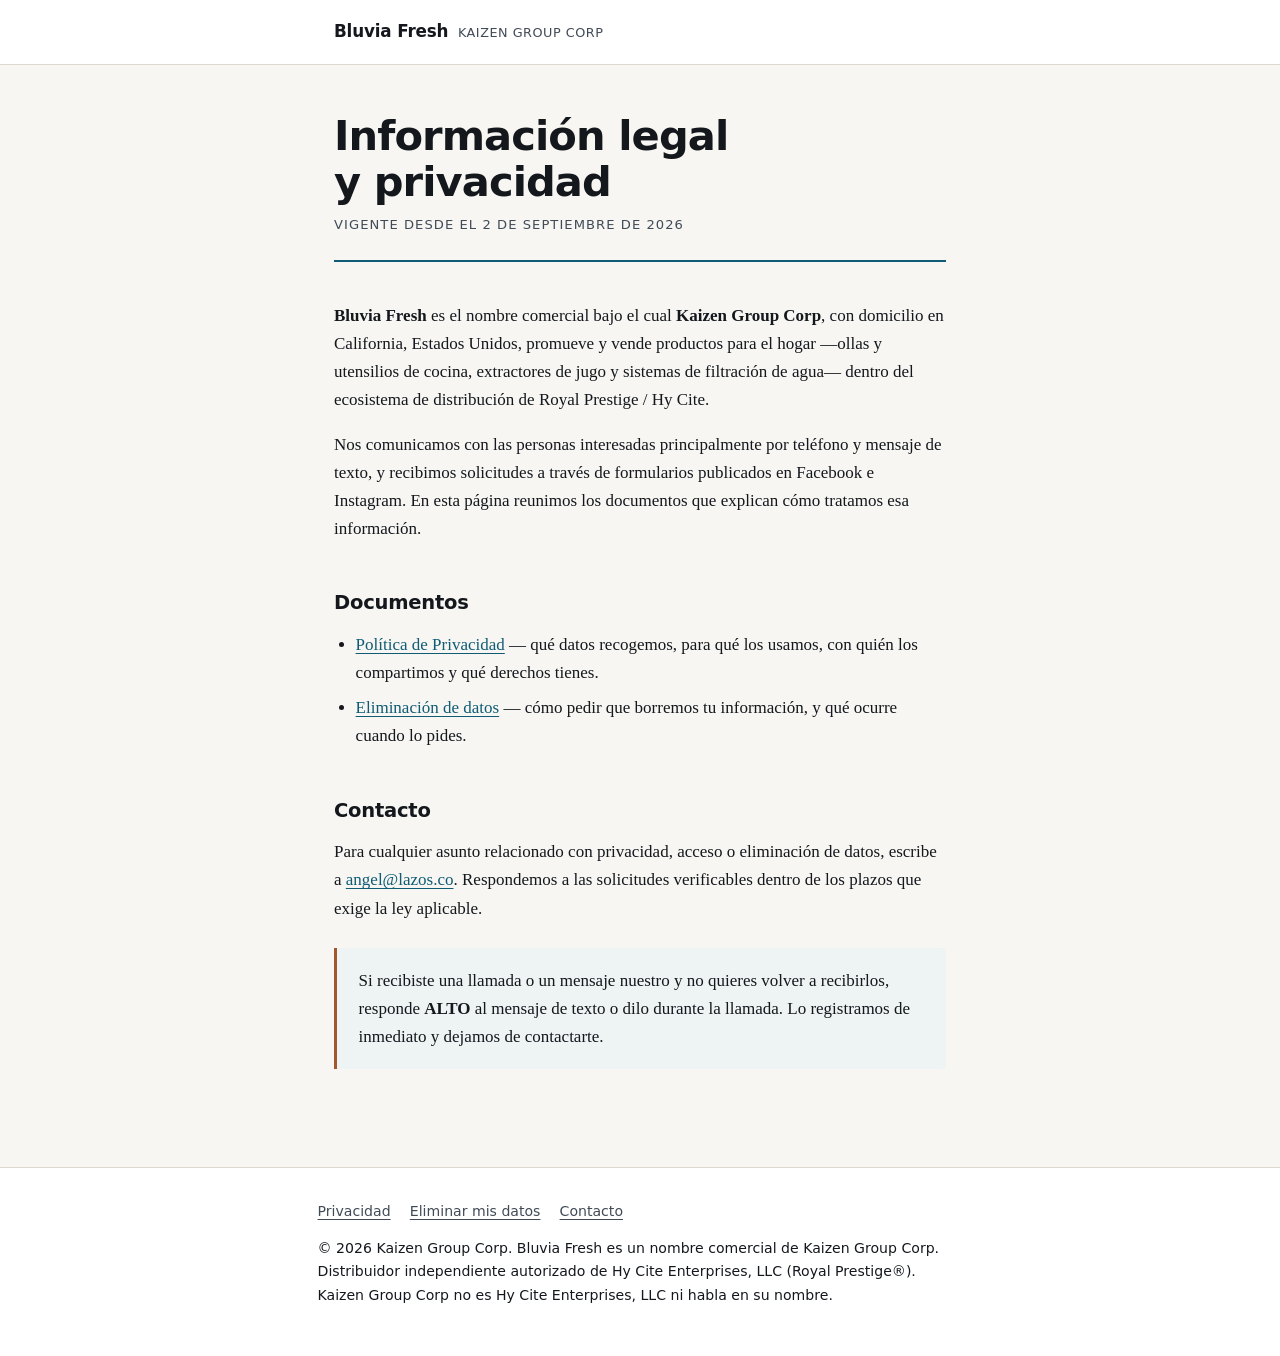
==== index.html @ fa754b14 "Sitio legal de Bluvia Fresh: privacidad, eliminacion de datos y bases del sorteo Publica los documen" ====
<!doctype html>
<html lang="es">
<head>
<meta charset="utf-8">
<meta name="viewport" content="width=device-width, initial-scale=1">
<title>Bluvia Fresh — Información legal</title>
<meta name="description" content="Documentos legales y de privacidad de Bluvia Fresh, operado por Kaizen Group Corp.">
<link rel="stylesheet" href="estilo.css">
</head>
<body>
<header class="cinta">
  <div class="caja">
    <a class="marca" href="./">Bluvia Fresh <span>Kaizen Group Corp</span></a>
  </div>
</header>

<main class="caja">
  <h1>Información legal y privacidad</h1>
  <p class="vigencia">Vigente desde el 2 de septiembre de 2026</p>

  <p><strong>Bluvia Fresh</strong> es el nombre comercial bajo el cual <strong>Kaizen Group Corp</strong>,
  con domicilio en California, Estados Unidos, promueve y vende productos para el hogar —ollas y
  utensilios de cocina, extractores de jugo y sistemas de filtración de agua— dentro del ecosistema
  de distribución de Royal Prestige / Hy Cite.</p>

  <p>Nos comunicamos con las personas interesadas principalmente por teléfono y mensaje de texto,
  y recibimos solicitudes a través de formularios publicados en Facebook e Instagram. En esta
  página reunimos los documentos que explican cómo tratamos esa información.</p>

  <h2>Documentos</h2>
  <ul>
    <li><a href="privacidad.html">Política de Privacidad</a> — qué datos recogemos, para qué los
    usamos, con quién los compartimos y qué derechos tienes.</li>
    <li><a href="eliminar-datos.html">Eliminación de datos</a> — cómo pedir que borremos tu
    información, y qué ocurre cuando lo pides.</li>
  </ul>

  <h2>Contacto</h2>
  <p>Para cualquier asunto relacionado con privacidad, acceso o eliminación de datos, escribe a
  <a href="mailto:angel@lazos.co">angel@lazos.co</a>. Respondemos a las solicitudes verificables
  dentro de los plazos que exige la ley aplicable.</p>

  <div class="destacado">
    <p>Si recibiste una llamada o un mensaje nuestro y no quieres volver a recibirlos, responde
    <strong>ALTO</strong> al mensaje de texto o dilo durante la llamada. Lo registramos de inmediato
    y dejamos de contactarte.</p>
  </div>
</main>

<footer>
  <div class="caja">
    <div class="enlaces-pie">
      <a href="privacidad.html">Privacidad</a>
      <a href="eliminar-datos.html">Eliminar mis datos</a>
      <a href="mailto:angel@lazos.co">Contacto</a>
    </div>
    <p>© 2026 Kaizen Group Corp. Bluvia Fresh es un nombre comercial de Kaizen Group Corp.
    Distribuidor independiente autorizado de Hy Cite Enterprises, LLC (Royal Prestige®).
    Kaizen Group Corp no es Hy Cite Enterprises, LLC ni habla en su nombre.</p>
  </div>
</footer>
</body>
</html>
---- estilo.css ----
/* Bluvia Fresh — hoja de estilo del sitio legal.
   Paleta tomada del producto: acero de la olla, cobre del asa, azul del agua filtrada. */
:root {
  --tinta:      #14181d;
  --tinta-sueve:#414b57;
  --papel:      #f7f6f3;
  --superficie: #ffffff;
  --linea:      #dcd8d0;
  --acento:     #0f5c74;  /* azul agua */
  --acento-2:   #a2582c;  /* cobre */
  --realce:     #eef3f4;
}
@media (prefers-color-scheme: dark) {
  :root:not([data-theme="light"]) {
    --tinta:      #eceff2;
    --tinta-sueve:#a3adb9;
    --papel:      #15181b;
    --superficie: #1c2024;
    --linea:      #2f353b;
    --acento:     #6fc3d8;
    --acento-2:   #e0996a;
    --realce:     #202a2e;
  }
}
:root[data-theme="dark"] {
  --tinta:#eceff2; --tinta-sueve:#a3adb9; --papel:#15181b; --superficie:#1c2024;
  --linea:#2f353b; --acento:#6fc3d8; --acento-2:#e0996a; --realce:#202a2e;
}

* { box-sizing: border-box; }
body {
  margin: 0;
  background: var(--papel);
  color: var(--tinta);
  font: 400 17px/1.65 ui-serif, Georgia, "Times New Roman", serif;
  -webkit-text-size-adjust: 100%;
}
.cinta {
  background: var(--superficie);
  border-bottom: 1px solid var(--linea);
  padding: 18px 0;
}
.caja { width: min(72ch, calc(100% - 2.5rem)); margin-inline: auto; }
.marca {
  display: flex; align-items: baseline; gap: .6rem;
  font-family: ui-sans-serif, system-ui, -apple-system, "Segoe UI", sans-serif;
  font-weight: 700; font-size: 1.05rem; letter-spacing: -.01em;
  color: var(--tinta); text-decoration: none;
}
.marca span { font-weight: 400; font-size: .8rem; color: var(--tinta-sueve); letter-spacing: .04em; text-transform: uppercase; }
main { padding: 3rem 0 4.5rem; }
h1 {
  font-family: ui-sans-serif, system-ui, sans-serif;
  font-size: clamp(1.85rem, 1.2rem + 2.2vw, 2.6rem);
  line-height: 1.12; letter-spacing: -.022em; text-wrap: balance; margin: 0 0 .5rem;
}
.vigencia {
  font-family: ui-sans-serif, system-ui, sans-serif; font-size: .82rem;
  color: var(--tinta-sueve); text-transform: uppercase; letter-spacing: .08em;
  margin: 0 0 2.5rem; padding-bottom: 1.5rem; border-bottom: 2px solid var(--acento);
}
h2 {
  font-family: ui-sans-serif, system-ui, sans-serif;
  font-size: 1.22rem; letter-spacing: -.012em; margin: 2.8rem 0 .7rem; text-wrap: balance;
}
h3 { font-family: ui-sans-serif, system-ui, sans-serif; font-size: 1.02rem; margin: 1.8rem 0 .5rem; }
p, li { color: var(--tinta); }
p { margin: 0 0 1.05rem; }
ul, ol { margin: 0 0 1.15rem; padding-left: 1.35rem; }
li { margin-bottom: .45rem; }
a { color: var(--acento); text-underline-offset: .18em; }
strong { font-weight: 700; }
hr { border: 0; border-top: 1px solid var(--linea); margin: 2.5rem 0; }
blockquote, .destacado {
  margin: 1.6rem 0; padding: 1.15rem 1.35rem;
  background: var(--realce); border-left: 3px solid var(--acento-2);
  border-radius: 0 4px 4px 0;
}
.destacado p:last-child, blockquote p:last-child { margin-bottom: 0; }
table { width: 100%; border-collapse: collapse; margin: 1.5rem 0; font-size: .94rem; }
th, td { text-align: left; padding: .65rem .8rem; border-bottom: 1px solid var(--linea); vertical-align: top; }
th { font-family: ui-sans-serif, system-ui, sans-serif; font-size: .8rem; text-transform: uppercase; letter-spacing: .06em; color: var(--tinta-sueve); }
.tabla-scroll { overflow-x: auto; }
code { font-size: .92em; background: var(--realce); padding: .12em .35em; border-radius: 3px; }
footer {
  border-top: 1px solid var(--linea); background: var(--superficie);
  padding: 2rem 0; font-family: ui-sans-serif, system-ui, sans-serif; font-size: .88rem;
  color: var(--tinta-sueve);
}
footer a { color: var(--tinta-sueve); }
.enlaces-pie { display: flex; flex-wrap: wrap; gap: 1.2rem; margin-bottom: .9rem; }
a:focus-visible, :focus-visible { outline: 2px solid var(--acento); outline-offset: 3px; border-radius: 2px; }
@media (prefers-reduced-motion: reduce) { * { animation: none !important; transition: none !important; } }
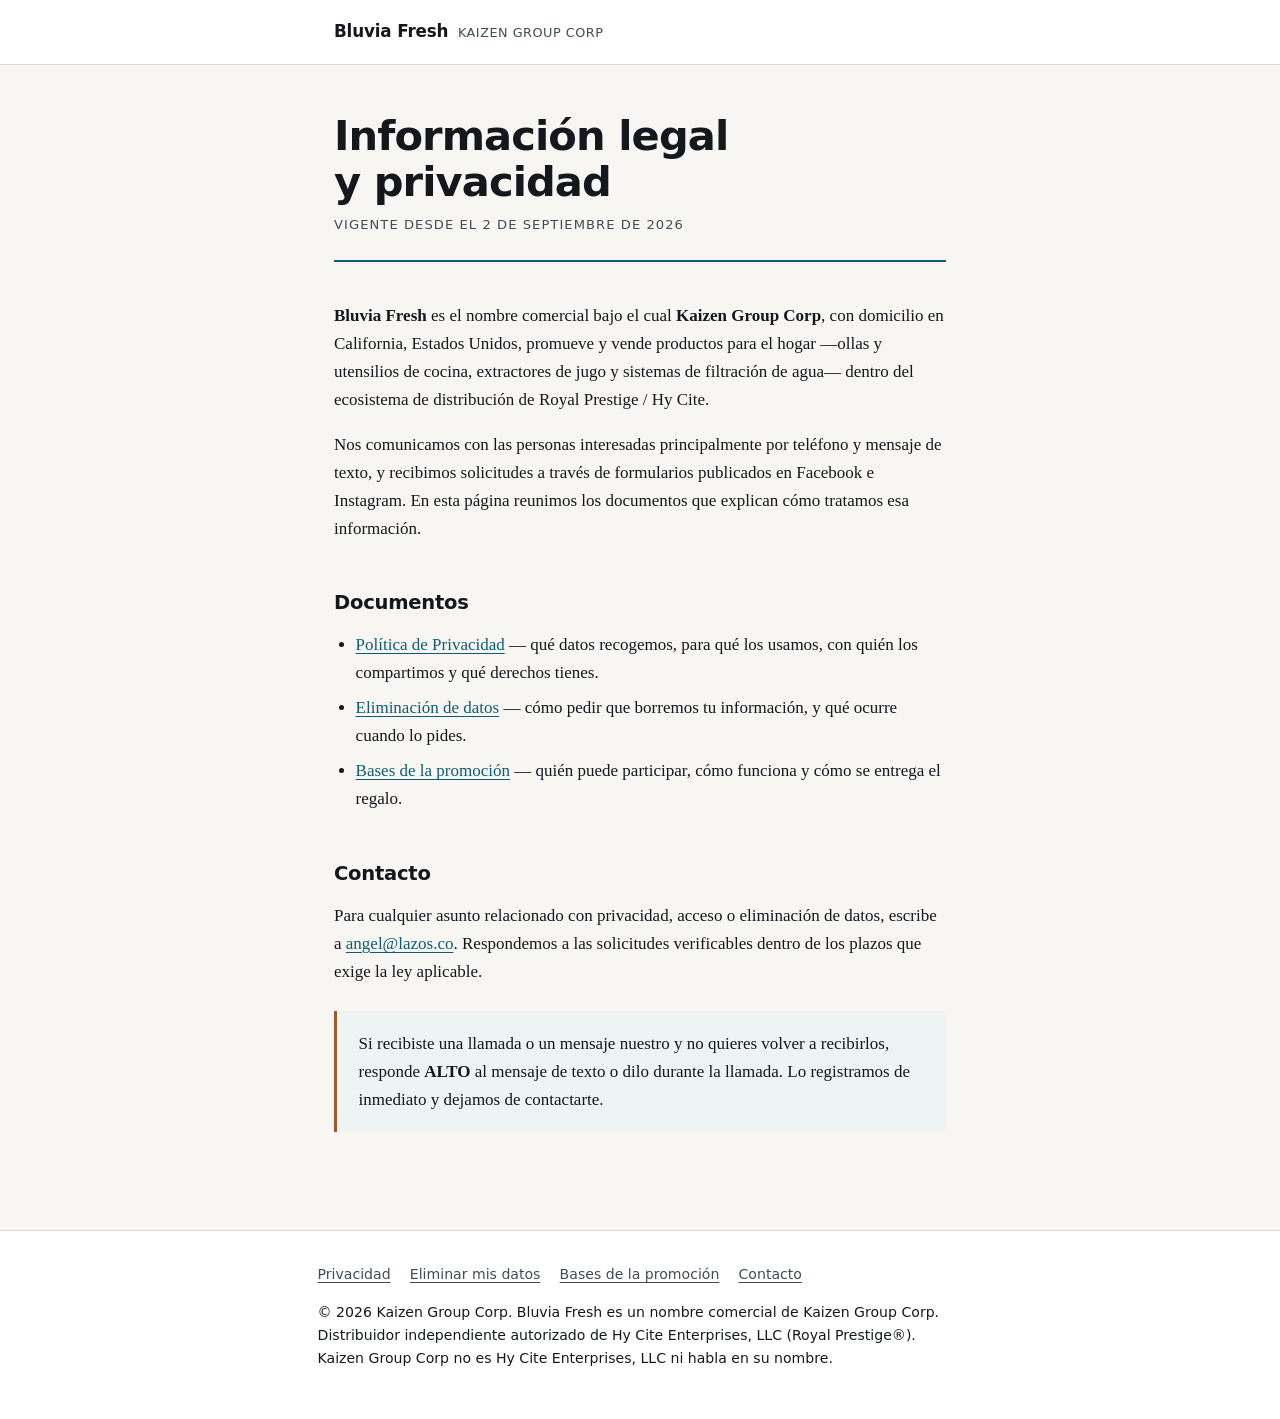
==== commit 4da7d8e8: "Ajusta las bases a la mecanica real: regalo al recibir la demostracion El regalo se entrega en perso" ====
--- a/index.html
+++ b/index.html
@@ -33,6 +33,8 @@
     usamos, con quién los compartimos y qué derechos tienes.</li>
     <li><a href="eliminar-datos.html">Eliminación de datos</a> — cómo pedir que borremos tu
     información, y qué ocurre cuando lo pides.</li>
+    <li><a href="reglas-sorteo.html">Bases de la promoción</a> — quién puede participar, cómo funciona
+    y cómo se entrega el regalo.</li>
   </ul>
 
   <h2>Contacto</h2>
@@ -52,6 +54,7 @@
     <div class="enlaces-pie">
       <a href="privacidad.html">Privacidad</a>
       <a href="eliminar-datos.html">Eliminar mis datos</a>
+      <a href="reglas-sorteo.html">Bases de la promoción</a>
       <a href="mailto:angel@lazos.co">Contacto</a>
     </div>
     <p>© 2026 Kaizen Group Corp. Bluvia Fresh es un nombre comercial de Kaizen Group Corp.
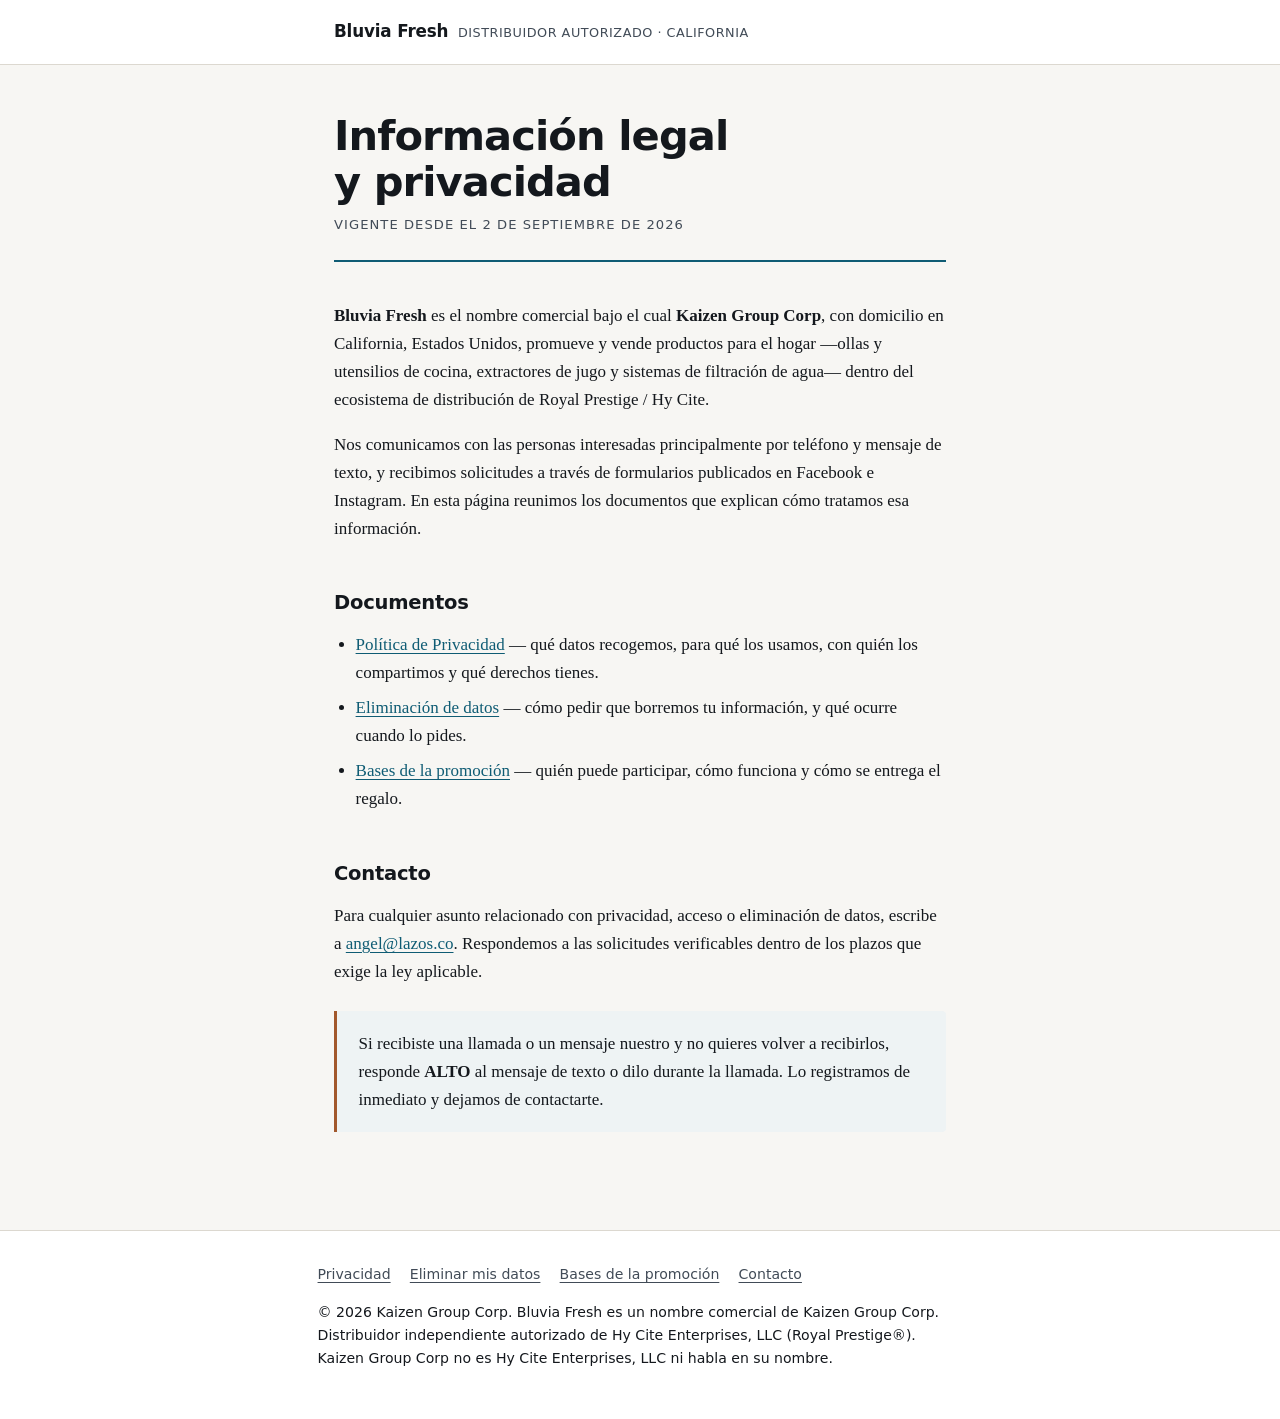
==== commit a08c61f4: "Cabecera sin razón social y domicilio como California Co-Authored-By: Claude Fable 5.1 <noreply@anth" ====
--- a/index.html
+++ b/index.html
@@ -10,7 +10,7 @@
 <body>
 <header class="cinta">
   <div class="caja">
-    <a class="marca" href="./">Bluvia Fresh <span>Kaizen Group Corp</span></a>
+    <a class="marca" href="./">Bluvia Fresh <span>Distribuidor autorizado · California</span></a>
   </div>
 </header>
 
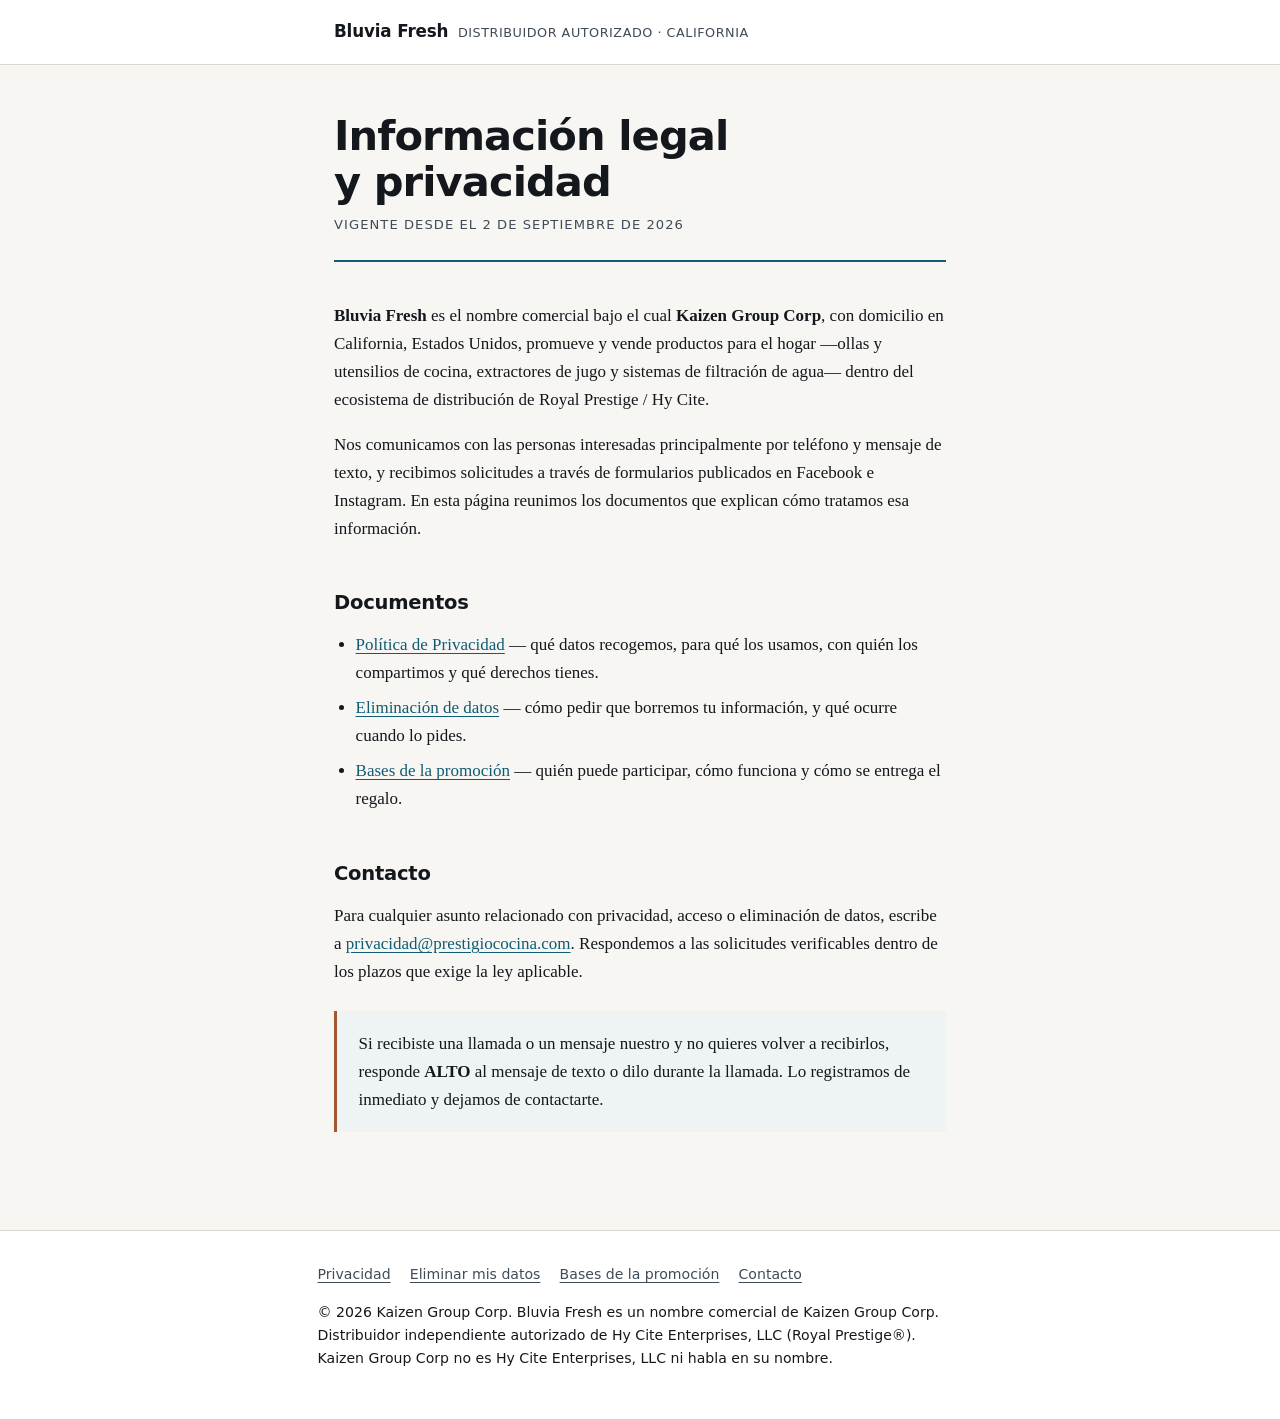
==== commit e5e35877: "Contacto de privacidad: privacidad@prestigiococina.com Co-Authored-By: Claude Fable 5.1 <noreply@ant" ====
--- a/index.html
+++ b/index.html
@@ -39,7 +39,7 @@
 
   <h2>Contacto</h2>
   <p>Para cualquier asunto relacionado con privacidad, acceso o eliminación de datos, escribe a
-  <a href="mailto:angel@lazos.co">angel@lazos.co</a>. Respondemos a las solicitudes verificables
+  <a href="mailto:privacidad@prestigiococina.com">privacidad@prestigiococina.com</a>. Respondemos a las solicitudes verificables
   dentro de los plazos que exige la ley aplicable.</p>
 
   <div class="destacado">
@@ -55,7 +55,7 @@
       <a href="privacidad.html">Privacidad</a>
       <a href="eliminar-datos.html">Eliminar mis datos</a>
       <a href="reglas-sorteo.html">Bases de la promoción</a>
-      <a href="mailto:angel@lazos.co">Contacto</a>
+      <a href="mailto:privacidad@prestigiococina.com">Contacto</a>
     </div>
     <p>© 2026 Kaizen Group Corp. Bluvia Fresh es un nombre comercial de Kaizen Group Corp.
     Distribuidor independiente autorizado de Hy Cite Enterprises, LLC (Royal Prestige®).
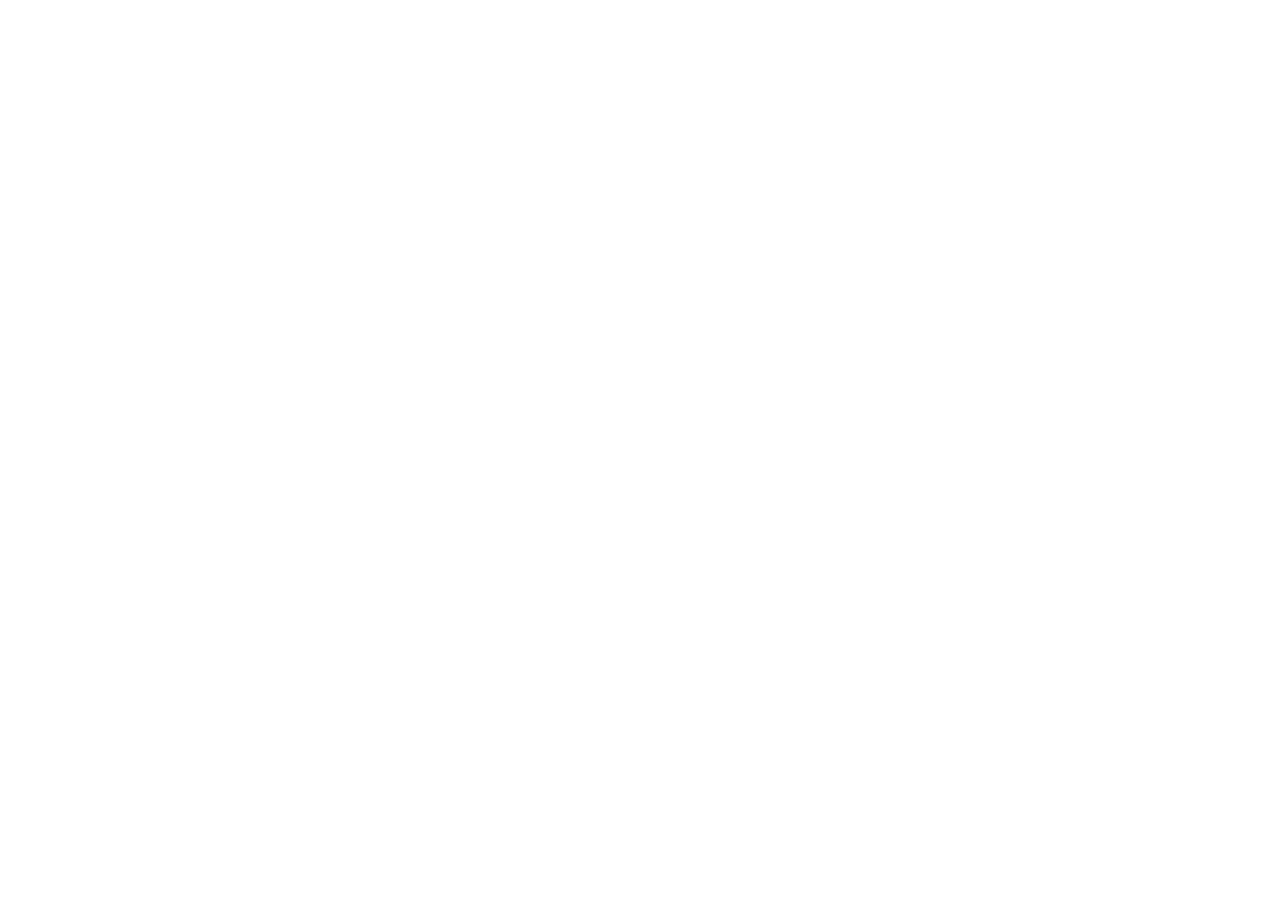
==== commit 0fd26d5a: "Redirige las páginas legales a prestigiococina.com Co-Authored-By: Claude Fable 5.1 <noreply@anthrop" ====
--- a/index.html
+++ b/index.html
@@ -1,6 +1,8 @@
 <!doctype html>
 <html lang="es">
 <head>
+<meta http-equiv="refresh" content="0; url=https://prestigiococina.com/legal">
+<link rel="canonical" href="https://prestigiococina.com/legal">
 <meta charset="utf-8">
 <meta name="viewport" content="width=device-width, initial-scale=1">
 <title>Bluvia Fresh — Información legal</title>
